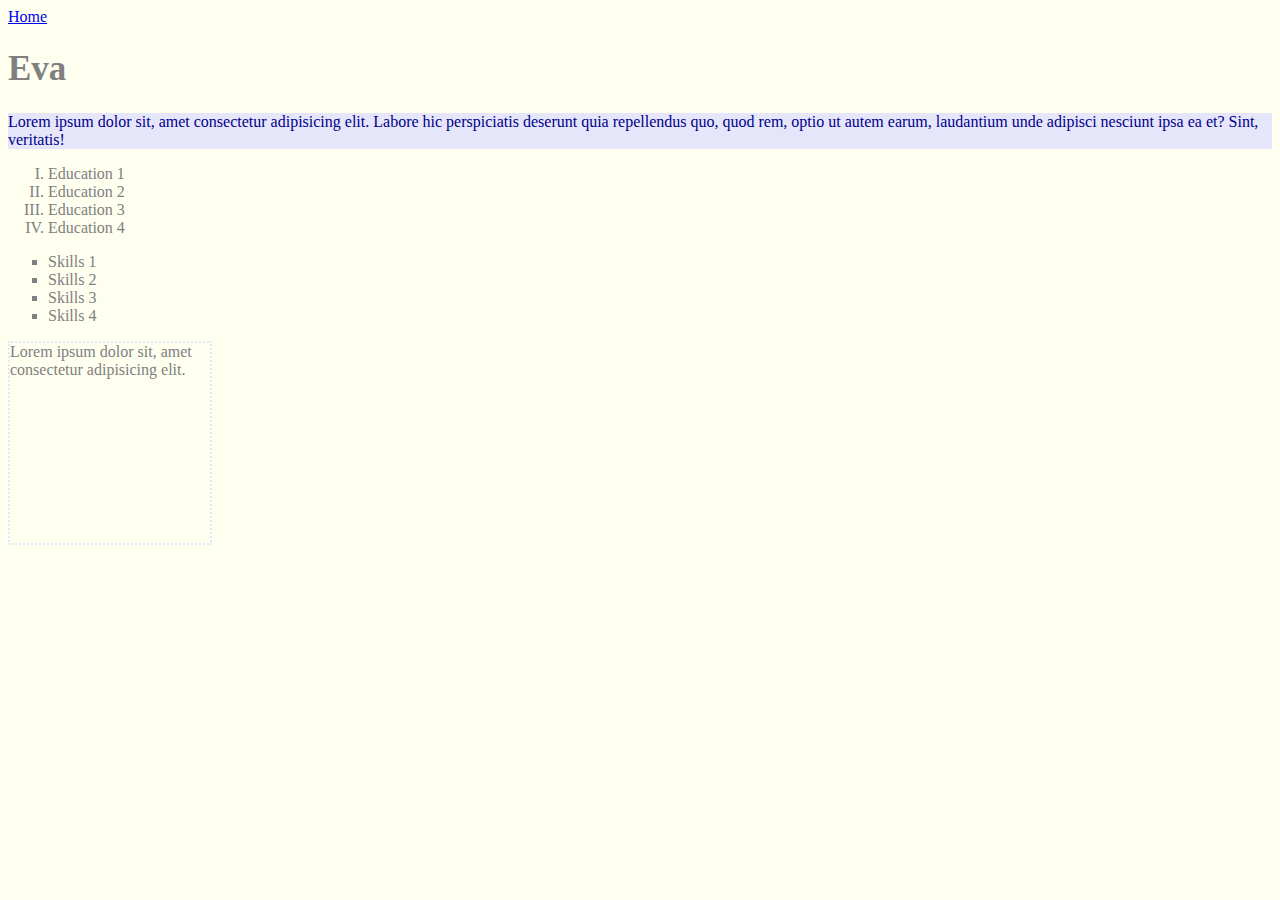
==== index.html @ 34e5de9d "Update index.html" ====
<!DOCTYPE html>
<html lang="en">
    <head>
        <title>Lorem ipsum</title>
        <link rel="stylesheet" href="styles.css">
    </head>
    <body>
        <div>
            <a href="index.html">Home</a>
        </div>
        <h1>Eva</h1>
        <p>Lorem ipsum dolor sit, amet consectetur adipisicing elit. Labore hic perspiciatis deserunt quia repellendus quo, quod rem, optio ut autem earum, laudantium unde adipisci nesciunt ipsa ea et? Sint, veritatis!</p>
        <ol>
            <li>Education 1</li>
            <li>Education 2</li>
            <li>Education 3</li>
            <li>Education 4</li>
        </ol>
        <ul>
            <li>Skills 1</li>
            <li>Skills 2</li>
            <li>Skills 3</li>
            <li>Skills 4</li>
        </ul>
        <div class="profile-image">Lorem ipsum dolor sit, amet consectetur adipisicing elit.</div>
    </body>
</html>
---- styles.css ----
body {
  background: Ivory;
  color: Gray;
}

h1 {
  font-size: 35px;
}

p {
  font-size: 16px;
  color: DarkBlue;
  background-color: Lavender;
}

ol {
  list-style-type: upper-roman;
}

ul {
  list-style-type: square;
}

.profile-image {
  width: 200px;
  height: 200px;
  border: 2px dotted Lavender;
}
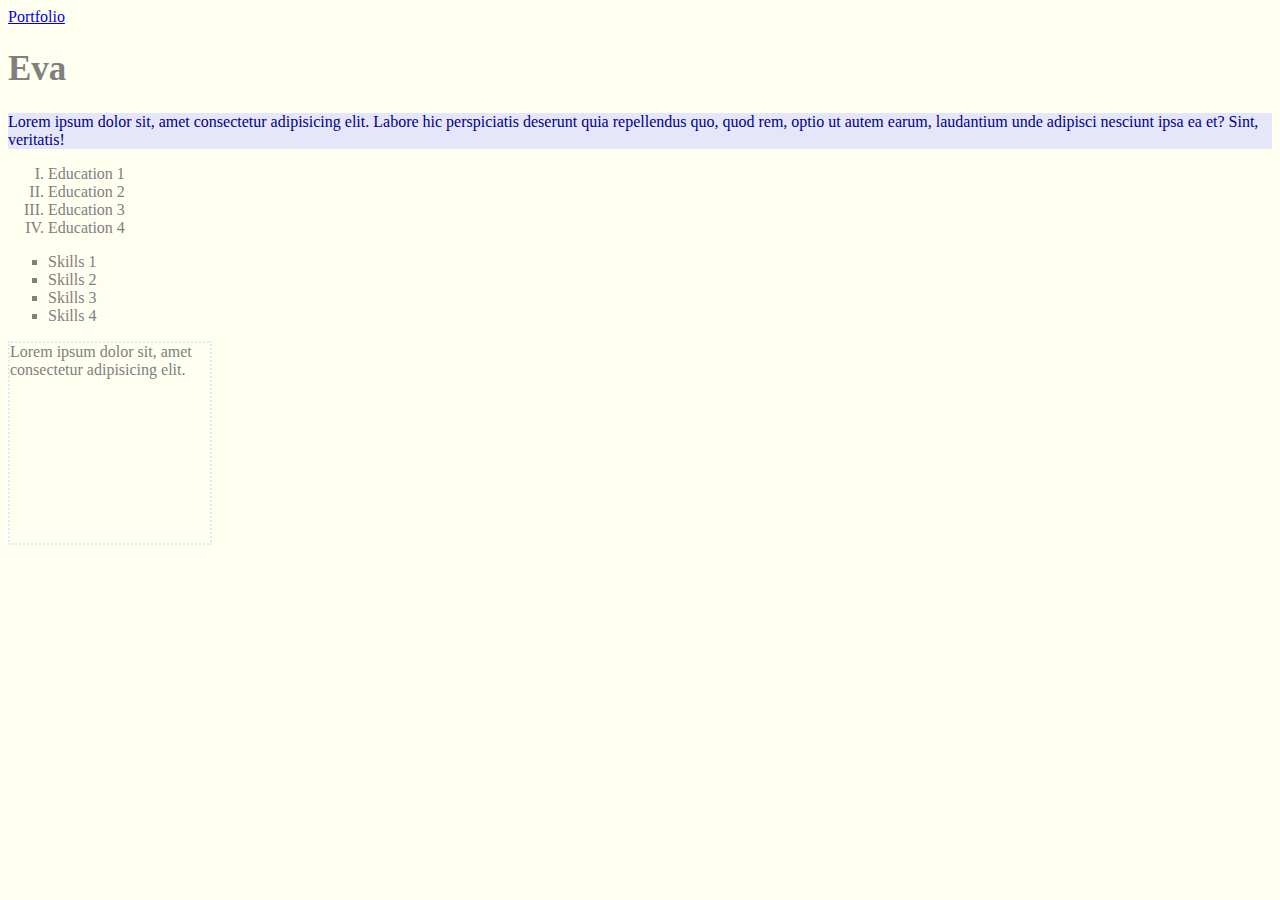
==== commit d5dabc7c: "Update index.html" ====
--- a/index.html
+++ b/index.html
@@ -6,7 +6,7 @@
     </head>
     <body>
         <div>
-            <a href="index.html">Home</a>
+            <a href="portfolio.html">Portfolio</a>
         </div>
         <h1>Eva</h1>
         <p>Lorem ipsum dolor sit, amet consectetur adipisicing elit. Labore hic perspiciatis deserunt quia repellendus quo, quod rem, optio ut autem earum, laudantium unde adipisci nesciunt ipsa ea et? Sint, veritatis!</p>
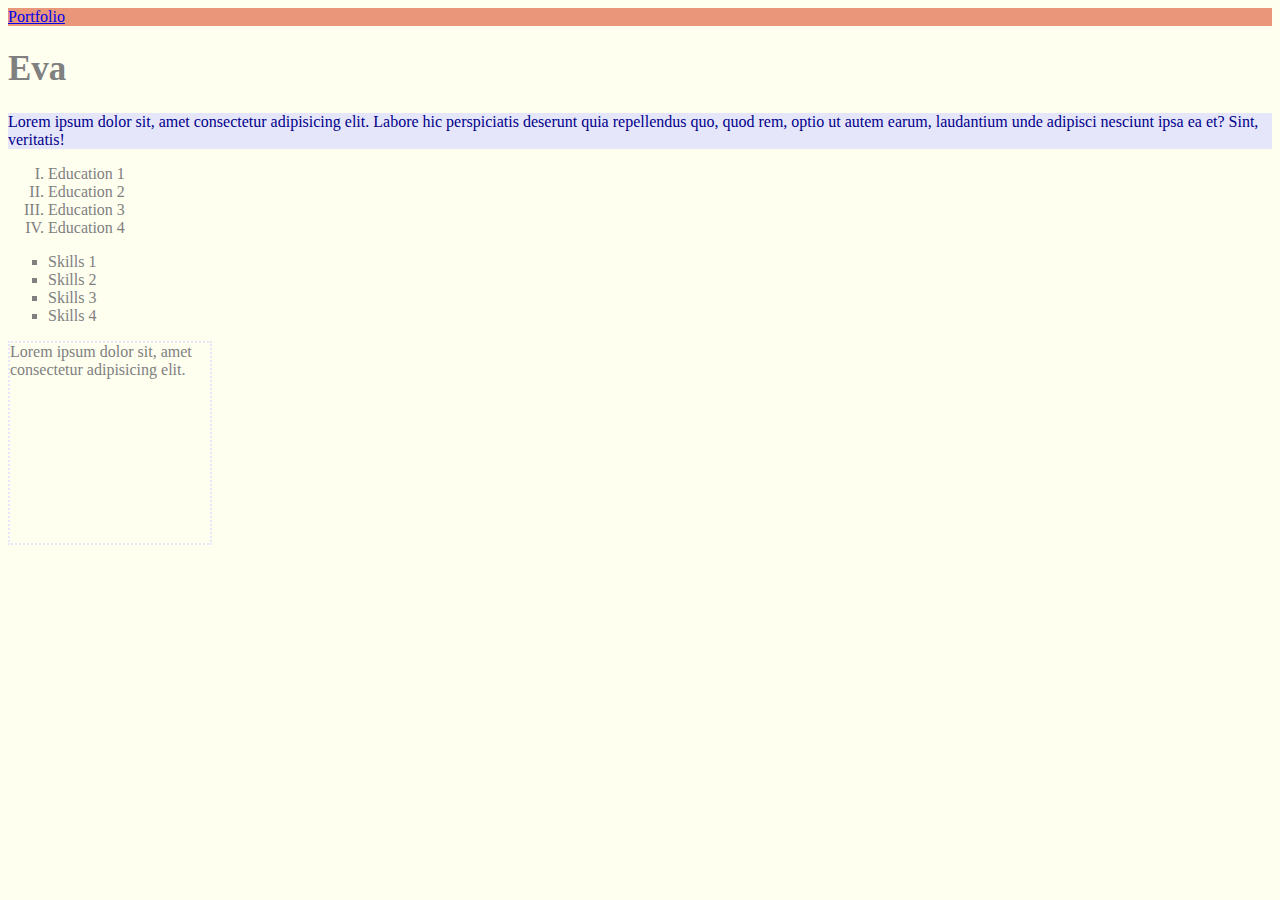
==== commit f9371320: "Update index.html" ====
--- a/index.html
+++ b/index.html
@@ -5,7 +5,7 @@
         <link rel="stylesheet" href="styles.css">
     </head>
     <body>
-        <div>
+        <div class="navigation">
             <a href="portfolio.html">Portfolio</a>
         </div>
         <h1>Eva</h1>
--- a/styles.css
+++ b/styles.css
@@ -26,3 +26,7 @@
   height: 200px;
   border: 2px dotted Lavender;
 }
+
+.navigation {
+  background-color: DarkSalmon;
+}
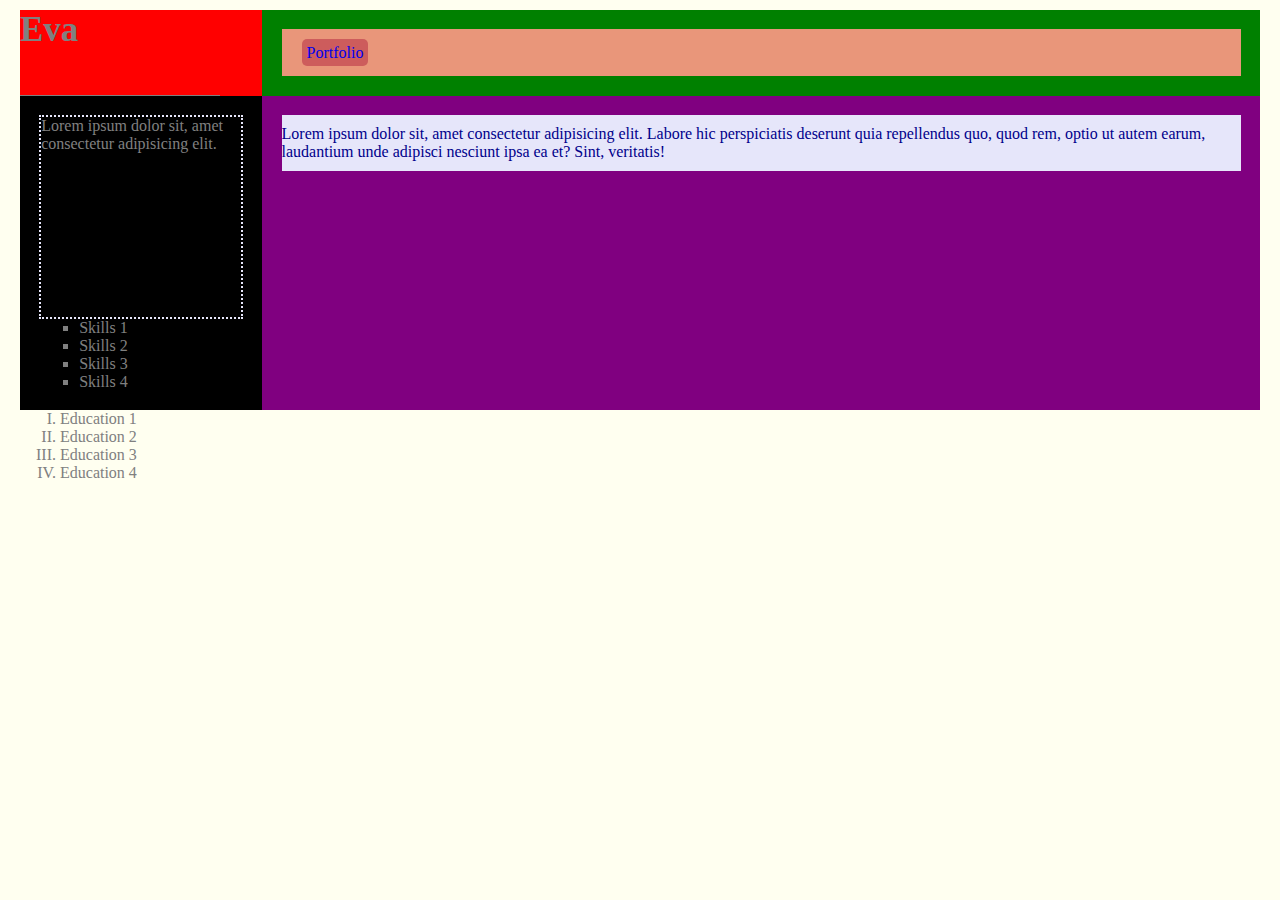
==== commit 927e016c: "Update index.html" ====
--- a/index.html
+++ b/index.html
@@ -1,27 +1,44 @@
 <!DOCTYPE html>
 <html lang="en">
+    
     <head>
         <title>Lorem ipsum</title>
         <link rel="stylesheet" href="styles.css">
     </head>
+    
     <body>
-        <div class="navigation">
-            <a href="portfolio.html">Portfolio</a>
-        </div>
-        <h1>Eva</h1>
-        <p>Lorem ipsum dolor sit, amet consectetur adipisicing elit. Labore hic perspiciatis deserunt quia repellendus quo, quod rem, optio ut autem earum, laudantium unde adipisci nesciunt ipsa ea et? Sint, veritatis!</p>
+        
+        <header>
+            <h1>Eva</h1>
+        </header>
+        
+        <nav>
+            <div class="navigation"><a href="portfolio.html">Portfolio</a></div>
+        </nav>
+        
+        <aside>
+            <div class="profile-image">Lorem ipsum dolor sit, amet consectetur adipisicing elit.</div>
+            <ul>
+                <li>Skills 1</li>
+                <li>Skills 2</li>
+                <li>Skills 3</li>
+                <li>Skills 4</li>
+            </ul>
+        </aside>
+
+        <section>
+            <p>Lorem ipsum dolor sit, amet consectetur adipisicing elit. Labore hic perspiciatis deserunt quia repellendus quo, quod rem, optio ut autem earum, laudantium unde adipisci nesciunt ipsa ea et? Sint, veritatis!</p>
+        </section>
+        
+        
         <ol>
             <li>Education 1</li>
             <li>Education 2</li>
             <li>Education 3</li>
             <li>Education 4</li>
         </ol>
-        <ul>
-            <li>Skills 1</li>
-            <li>Skills 2</li>
-            <li>Skills 3</li>
-            <li>Skills 4</li>
-        </ul>
-        <div class="profile-image">Lorem ipsum dolor sit, amet consectetur adipisicing elit.</div>
+        
+        
     </body>
+    
 </html>
--- a/styles.css
+++ b/styles.css
@@ -1,16 +1,65 @@
+* {
+  margin: 0;
+}
+
 body {
+  display: grid;
+  grid-template-areas:
+    "header header"
+    "nav nav"
+    "section aside"
+    "article aside"
+    "footer footer";
   background: Ivory;
   color: Gray;
+  padding: 10px 20px 10px 20px;
+}
+
+header {
+  background: red;
+  display: grid;
+  grid-template-columns: 200px auto;
+}
+
+nav {
+  background: green;
+  padding: 1.2em;
+  line-height: 1.7;
+}
+
+section {
+  background: purple;
+  padding: 1.2em;
+}
+
+article {
+  background: yellow;
+  padding: 1.2em;
+}
+
+aside {
+  background: black;
+  padding: 1.2em;
+}
+
+footer {
+  padding-top: 1.6em;
+  color: #AE6E4E;
+  font-size: 0.9rem;
+  text-align: center;
+  background: blue;
 }
 
 h1 {
   font-size: 35px;
+  border-bottom: 1px solid Gray;
 }
 
 p {
   font-size: 16px;
   color: DarkBlue;
   background-color: Lavender;
+  padding: 10px 0px 10px 0px;
 }
 
 ol {
@@ -29,4 +78,12 @@
 
 .navigation {
   background-color: DarkSalmon;
+  padding: 10px 20px 10px 20px;
 }
+
+a {
+  background-color: IndianRed;
+  padding: 5px;
+  border-radius: 5px;
+  text-decoration: none;
+}
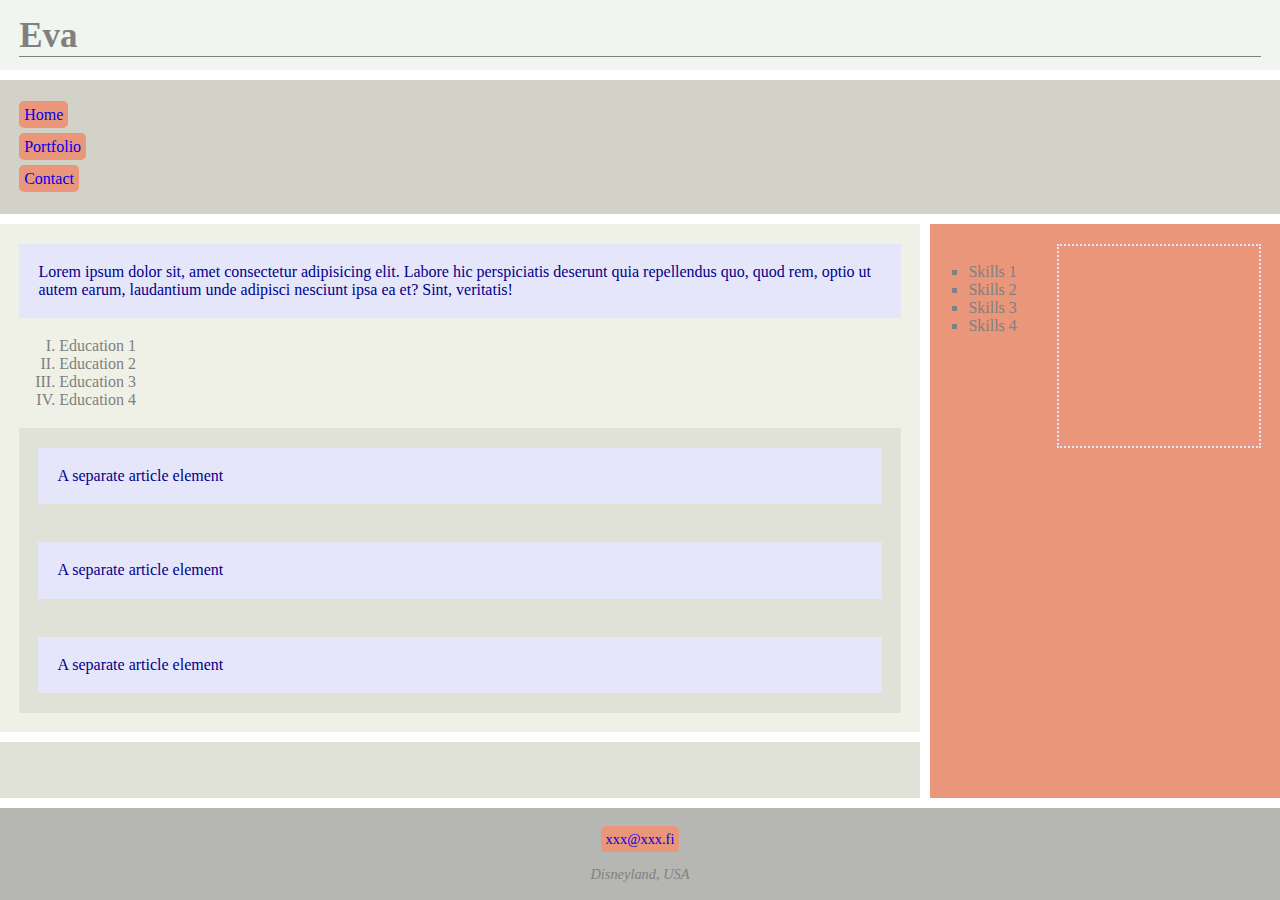
==== commit f9eaeeb0: "Update index.html" ====
--- a/index.html
+++ b/index.html
@@ -13,11 +13,34 @@
         </header>
         
         <nav>
-            <div class="navigation"><a href="portfolio.html">Portfolio</a></div>
+            <a href="index.html">Home</a><br>
+            <a href="portfolio.html">Portfolio</a><br>
+            <a href="#contact">Contact</a>
         </nav>
         
+        <section>
+            <p>Lorem ipsum dolor sit, amet consectetur adipisicing elit. Labore hic perspiciatis deserunt quia repellendus quo, quod rem, optio ut autem earum, laudantium unde adipisci nesciunt ipsa ea et? Sint, veritatis!</p>
+            <ol>
+                <li>Education 1</li>
+                <li>Education 2</li>
+                <li>Education 3</li>
+                <li>Education 4</li>
+            </ol>
+            <article>
+                <p>A separate article element</p>
+            </article>
+            <article>
+                <p>A separate article element</p>
+            </article>
+            <article>
+                <p>A separate article element</p>
+            </article>
+        </section>
+
+        <article></article>
+
         <aside>
-            <div class="profile-image">Lorem ipsum dolor sit, amet consectetur adipisicing elit.</div>
+            <div class="profile-image"></div>
             <ul>
                 <li>Skills 1</li>
                 <li>Skills 2</li>
@@ -26,18 +49,10 @@
             </ul>
         </aside>
 
-        <section>
-            <p>Lorem ipsum dolor sit, amet consectetur adipisicing elit. Labore hic perspiciatis deserunt quia repellendus quo, quod rem, optio ut autem earum, laudantium unde adipisci nesciunt ipsa ea et? Sint, veritatis!</p>
-        </section>
-        
-        
-        <ol>
-            <li>Education 1</li>
-            <li>Education 2</li>
-            <li>Education 3</li>
-            <li>Education 4</li>
-        </ol>
-        
+        <footer id="contact">
+            <a href="mailto:xxx@xxx.fi">xxx@xxx.fi</a>
+            <address>Disneyland, USA</address>
+        </footer>
         
     </body>
     
--- a/styles.css
+++ b/styles.css
@@ -1,5 +1,9 @@
 * {
   margin: 0;
+}
+
+html {
+  color: Gray;
 }
 
 body {
@@ -10,44 +14,52 @@
     "section aside"
     "article aside"
     "footer footer";
-  background: Ivory;
-  color: Gray;
-  padding: 10px 20px 10px 20px;
+  grid-template-rows: 70px auto auto 1fr auto;
+  grid-template-columns: auto 350px ;
+  grid-row-gap: 10px;
+  grid-column-gap: 10px;
+  height: 100vh;
+  margin: 0;
 }
 
 header {
-  background: red;
-  display: grid;
-  grid-template-columns: 200px auto;
+  grid-column: 1 / span 2;
+  background: #F0F5EF;
+  padding: 1em 1.2em;
 }
 
 nav {
-  background: green;
+  grid-column: 1 / span 2;
+  background: #D2D2C8;
   padding: 1.2em;
-  line-height: 1.7;
+  line-height: 2;
 }
 
 section {
-  background: purple;
+  grid-column: 1 / span 1;
+  background: #EFF1E6;
   padding: 1.2em;
 }
 
 article {
-  background: yellow;
+  grid-column: 1 / span 1;
+  background: #E0E2D7;
   padding: 1.2em;
 }
 
 aside {
-  background: black;
+  grid-column: 2;
+  grid-row: 3 / span 2;
+  background: DarkSalmon;
   padding: 1.2em;
 }
 
 footer {
+  grid-column: 1 / span 2;
+  background: #B6B7B2;
   padding-top: 1.6em;
-  color: #AE6E4E;
   font-size: 0.9rem;
   text-align: center;
-  background: blue;
 }
 
 h1 {
@@ -59,14 +71,17 @@
   font-size: 16px;
   color: DarkBlue;
   background-color: Lavender;
-  padding: 10px 0px 10px 0px;
+  padding: 1.2em;
 }
 
 ol {
+  padding-top: 1.2em;
+  padding-bottom: 1.2em;
   list-style-type: upper-roman;
 }
 
 ul {
+  padding: 1.2em;
   list-style-type: square;
 }
 
@@ -74,16 +89,16 @@
   width: 200px;
   height: 200px;
   border: 2px dotted Lavender;
-}
-
-.navigation {
-  background-color: DarkSalmon;
-  padding: 10px 20px 10px 20px;
+  float: right;
 }
 
 a {
-  background-color: IndianRed;
+  background-color: DarkSalmon;
   padding: 5px;
   border-radius: 5px;
   text-decoration: none;
 }
+
+address {
+  padding: 1.2em;
+}
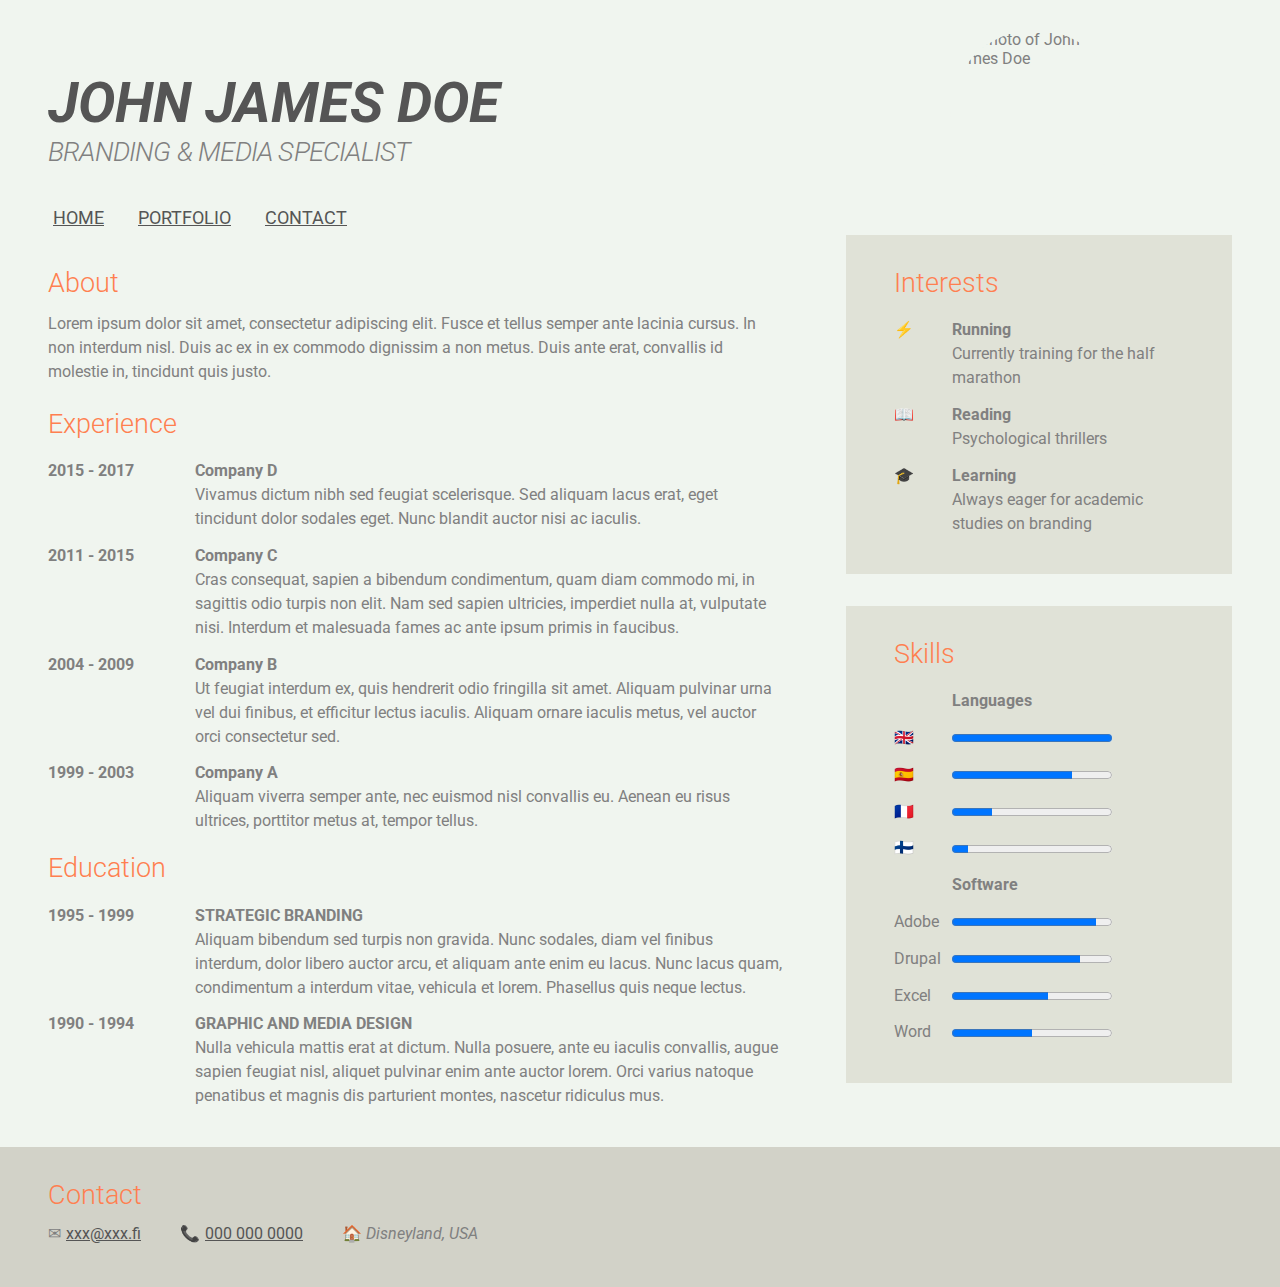
==== commit c52eb6df: "Update index.html" ====
--- a/index.html
+++ b/index.html
@@ -1,57 +1,221 @@
 <!DOCTYPE html>
 <html lang="en">
-    
+
     <head>
-        <title>Lorem ipsum</title>
+        <title>John James Doe</title>
         <link rel="stylesheet" href="styles.css">
     </head>
     
     <body>
         
         <header>
-            <h1>Eva</h1>
+            <div class="profile-image">
+                <img src="https://picsum.photos/id/91/200/300" alt="A photo of John James Doe">
+            </div>
+            <h1><i>John James Doe</i></h1>
+            <h2><i>Branding & Media Specialist</i></h2>
         </header>
         
         <nav>
-            <a href="index.html">Home</a><br>
-            <a href="portfolio.html">Portfolio</a><br>
-            <a href="#contact">Contact</a>
+            <ul>
+                <li><a href="index.html">Home</a></li>
+                <li><a href="portfolio.html">Portfolio</a></li>
+                <li><a href="#contact">Contact</a></li>
+            </ul>
         </nav>
         
         <section>
-            <p>Lorem ipsum dolor sit, amet consectetur adipisicing elit. Labore hic perspiciatis deserunt quia repellendus quo, quod rem, optio ut autem earum, laudantium unde adipisci nesciunt ipsa ea et? Sint, veritatis!</p>
-            <ol>
-                <li>Education 1</li>
-                <li>Education 2</li>
-                <li>Education 3</li>
-                <li>Education 4</li>
-            </ol>
-            <article>
-                <p>A separate article element</p>
-            </article>
-            <article>
-                <p>A separate article element</p>
-            </article>
-            <article>
-                <p>A separate article element</p>
-            </article>
+            <h3>About</h3>
+            <p>Lorem ipsum dolor sit amet, consectetur adipiscing elit. Fusce et tellus semper ante lacinia cursus. In non interdum nisl. Duis ac ex in ex commodo dignissim a non metus. Duis ante erat, convallis id molestie in, tincidunt quis justo.</p>
+            <h3>Experience</h3>
+            <table>
+                <thead>
+                    <tr>
+                        <th></th>
+                        <th></th>
+                    </tr>
+                </thead>
+                <tbody>
+                    <tr>
+                        <td><b>2015 - 2017</b></td>
+                        <td>
+                            <b>Company D</b><br>
+                            Vivamus dictum nibh sed feugiat scelerisque. Sed aliquam lacus erat, eget tincidunt dolor sodales eget. Nunc blandit auctor nisi ac iaculis. 
+                        </td>
+                    </tr>
+                    <tr>
+                        <td><b>2011 - 2015</b></td>
+                        <td>
+                            <b>Company C</b><br>
+                            Cras consequat, sapien a bibendum condimentum, quam diam commodo mi, in sagittis odio turpis non elit. Nam sed sapien ultricies, imperdiet nulla at, vulputate nisi. Interdum et malesuada fames ac ante ipsum primis in faucibus.
+                        </td>
+                    </tr>
+                    <tr>
+                        <td><b>2004 - 2009</b></td>
+                        <td>
+                            <b>Company B</b><br>
+                            Ut feugiat interdum ex, quis hendrerit odio fringilla sit amet. Aliquam pulvinar urna vel dui finibus, et efficitur lectus iaculis. Aliquam ornare iaculis metus, vel auctor orci consectetur sed.
+                        </td>
+                    </tr>
+                    <tr>
+                        <td><b>1999 - 2003</b></td>
+                        <td>
+                            <b>Company A</b><br>
+                            Aliquam viverra semper ante, nec euismod nisl convallis eu. Aenean eu risus ultrices, porttitor metus at, tempor tellus.
+                        </td>
+                    </tr>
+                    <tr>
+                        <td></td>
+                        <td></td>
+                    </tr>
+                </tbody>
+            </table>
+            <h3>Education</h3>
+            <table>
+                <thead>
+                    <tr>
+                        <th></th>
+                        <th></th>
+                    </tr>
+                </thead>
+                <tbody>
+                    <tr>
+                        <td><b>1995 - 1999</b></td>
+                        <td>
+                            <b>STRATEGIC BRANDING</b><br>
+                            Aliquam bibendum sed turpis non gravida. Nunc sodales, diam vel finibus interdum, dolor libero auctor arcu, et aliquam ante enim eu lacus. Nunc lacus quam, condimentum a interdum vitae, vehicula et lorem. Phasellus quis neque lectus.
+                        </td>
+                    </tr>
+                    <tr>
+                        <td><b>1990 - 1994</b></td>
+                        <td>
+                            <b>GRAPHIC AND MEDIA DESIGN</b><br>
+                            Nulla vehicula mattis erat at dictum. Nulla posuere, ante eu iaculis convallis, augue sapien feugiat nisl, aliquet pulvinar enim ante auctor lorem. Orci varius natoque penatibus et magnis dis parturient montes, nascetur ridiculus mus.
+                        </td>
+                    </tr>
+                </tbody>
+            </table>
         </section>
 
-        <article></article>
-
         <aside>
-            <div class="profile-image"></div>
-            <ul>
-                <li>Skills 1</li>
-                <li>Skills 2</li>
-                <li>Skills 3</li>
-                <li>Skills 4</li>
-            </ul>
+            <article>
+                <h3>Interests</h3>
+                <table>
+                    <thead>
+                        <tr>
+                            <th></th>
+                            <th></th>
+                        </tr>
+                    </thead>
+                    <tbody>
+                        <tr>
+                            <td>&#x26A1;</td>
+                            <td>
+                                <b>Running</b><br>
+                                Currently training for the half marathon
+                            </td>
+                        </tr>
+                        <tr>
+                            <td>&#x1F4D6;</td>
+                            <td>
+                                <b>Reading</b><br>
+                                Psychological thrillers
+                            </td>
+                        </tr>
+                        <tr>
+                            <td>&#x1F393;</td>
+                            <td>
+                                <b>Learning</b><br>
+                                Always eager for academic studies on branding
+                            </td>
+                        </tr>
+                    </tbody>
+                </table>
+            </article>
+            <div></div>
+            <article>
+                <h3>Skills</h3>
+                <table>
+                    <thead>
+                        <tr>
+                            <th></th>
+                            <th></th>
+                        </tr>
+                    </thead>
+                    <tbody>
+                        <tr>
+                            <td></td>
+                            <td>
+                                <b>Languages</b><br>
+                            </td>
+                        </tr>
+                        <tr>
+                            <td>&#x1F1EC;&#x1F1E7;</td>
+                            <td>
+                                <progress value="100" max="100">100%</progress>
+                            </td>
+                        </tr>
+                        <tr>
+                            <td>&#x1F1EA;&#x1F1F8;</td>
+                            <td>
+                                <progress value="75" max="100">75%</progress>
+                            </td>
+                        </tr>
+                        <tr>
+                            <td>&#x1F1EB;&#x1F1F7;</td>
+                            <td>
+                                <progress value="25" max="100">25%</progress>
+                            </td>
+                        </tr>
+                        <tr>
+                            <td>&#x1F1EB;&#x1F1EE;</td>
+                            <td>
+                                <progress value="10" max="100">10%</progress>
+                            </td>
+                        </tr>
+                        <tr>
+                            <td></td>
+                            <td>
+                                <b>Software</b><br>
+                            </td>
+                        </tr>
+                        <tr>
+                            <td>Adobe</td>
+                            <td>
+                                <progress value="90" max="100">90%</progress>
+                            </td>
+                        </tr>
+                        <tr>
+                            <td>Drupal</td>
+                            <td>
+                                <progress value="80" max="100">80%</progress>
+                            </td>
+                        </tr>
+                        <tr>
+                            <td>Excel</td>
+                            <td>
+                                <progress value="60" max="100">60%</progress>
+                            </td>
+                        </tr>
+                        <tr>
+                            <td>Word</td>
+                            <td>
+                                <progress value="50" max="100">50%</progress>
+                            </td>
+                        </tr>
+                    </tbody>
+                </table>
+            </article>
+            <div></div>
         </aside>
 
         <footer id="contact">
-            <a href="mailto:xxx@xxx.fi">xxx@xxx.fi</a>
-            <address>Disneyland, USA</address>
+            <h3>Contact</h3>
+            <ul>
+                <li>&#9993;<a href="mailto:xxx@xxx.fi">xxx@xxx.fi</a></li>
+                <li>&#x1F4DE;<a href="tel: 000 000 0000">000 000 0000</a></li>
+                <li>&#x1F3E0; <address>Disneyland, USA</address></li>
+            </ul>
         </footer>
         
     </body>
--- a/styles.css
+++ b/styles.css
@@ -1,8 +1,14 @@
+@import url('https://fonts.googleapis.com/css2?family=Roboto:wght@300;900&display=swap');
+
 * {
   margin: 0;
+  padding: 0;
+  box-sizing: border-box;
 }
 
 html {
+  font-family: 'Roboto', sans-serif;
+  background: #F0F5EF;
   color: Gray;
 }
 
@@ -12,66 +18,78 @@
     "header header"
     "nav nav"
     "section aside"
-    "article aside"
     "footer footer";
-  grid-template-rows: 70px auto auto 1fr auto;
-  grid-template-columns: auto 350px ;
-  grid-row-gap: 10px;
-  grid-column-gap: 10px;
+  grid-template-rows: 200px 35px auto auto;
+  grid-template-columns: auto 450px ;
+  grid-row-gap: 0;
+  grid-column-gap: 0;
   height: 100vh;
   margin: 0;
 }
 
 header {
   grid-column: 1 / span 2;
-  background: #F0F5EF;
-  padding: 1em 1.2em;
+  padding-top: 30px;
+  padding-left: 3em;
+  padding-right: 10em;
 }
 
 nav {
   grid-column: 1 / span 2;
-  background: #D2D2C8;
-  padding: 1.2em;
-  line-height: 2;
+  padding: 0.5em 3em;
+  text-transform: uppercase;
 }
 
 section {
   grid-column: 1 / span 1;
-  background: #EFF1E6;
-  padding: 1.2em;
-}
-
-article {
-  grid-column: 1 / span 1;
-  background: #E0E2D7;
-  padding: 1.2em;
+  padding: 2em 3em;
 }
 
 aside {
   grid-column: 2;
-  grid-row: 3 / span 2;
-  background: DarkSalmon;
-  padding: 1.2em;
+  grid-row: 3;
+  padding-top: 0;
+  padding-right: 3em;
+  padding-bottom: 0;
+  padding-left: 1em;
 }
 
 footer {
   grid-column: 1 / span 2;
-  background: #B6B7B2;
-  padding-top: 1.6em;
-  font-size: 0.9rem;
-  text-align: center;
+  background: #D2D2C8;
+  padding: 2em 3em;
 }
 
 h1 {
-  font-size: 35px;
-  border-bottom: 1px solid Gray;
+  font-size: 3.5rem;
+  text-transform: uppercase;
+  padding-top: 40px;
+  color: #555555;
+}
+
+h2 {
+  font-size: 1.7rem;
+  text-transform: uppercase;
+  font-weight: 300;
+  letter-spacing: -0.8px;
+}
+
+h3 {
+  font-size: 1.7rem;
+  font-weight: 300;
+  color: Coral;
 }
 
 p {
-  font-size: 16px;
-  color: DarkBlue;
-  background-color: Lavender;
-  padding: 1.2em;
+  font-size: 1em;
+  line-height: 1.5;
+  padding-top: 0.8em;
+  padding-bottom: 1.5em;
+}
+
+article {
+  background: #E0E2D7;
+  padding: 2em 3em;
 }
 
 ol {
@@ -81,24 +99,105 @@
 }
 
 ul {
-  padding: 1.2em;
-  list-style-type: square;
+  list-style-type: none;
+}
+
+nav li {
+  display: inline;
+  padding-right: 20px;
+  font-size: 1.1em;
+}
+
+footer ul {
+  list-style-type: none;
+  padding: 0.8em 0;
+}
+
+footer li {
+  display: inline;
+  padding-right: 30px;
+  font-size: 1em;
 }
 
 .profile-image {
-  width: 200px;
-  height: 200px;
-  border: 2px dotted Lavender;
+  border-style: none;
+  padding: 0;
+  width: 170px;
+  height: 170px;
+  overflow: hidden;
+  border-radius: 50%;
   float: right;
 }
 
+.profile-image img {
+  width: 170px;
+  height: auto;
+  display: block;
+}
+
 a {
-  background-color: DarkSalmon;
+  color: #555555;
+  outline: none;
   padding: 5px;
-  border-radius: 5px;
+  text-decoration: underline;
+}
+
+a:link {
+  color: #555555;
+}
+
+a:visited {
+  color: #555555;
+}
+
+a:focus {
+  background: #D2D2C8;
+  cursor: pointer;
   text-decoration: none;
 }
 
+a:hover {
+  background: #D2D2C8;
+  cursor: pointer;
+  text-decoration: none;
+}
+
+a:active {
+  background: #D2D2C8;
+  cursor: pointer;
+  text-decoration: none;
+}
+
 address {
-  padding: 1.2em;
-}
+  display: inline;
+}
+
+div {
+  padding: 1em;
+  background: #F0F5EF;
+}
+
+table {
+  table-layout: fixed;
+  width: 100%;
+  border-collapse: collapse;
+}
+
+thead th:nth-child(1) {
+  width: 20%;
+}
+
+thead th:nth-child(2) {
+  width: 80%;
+}
+
+th,
+td {
+  vertical-align: top;
+  padding: 0.4em 0;
+  line-height: 1.5;
+}
+
+tbody td {
+  text-align: left;
+}
